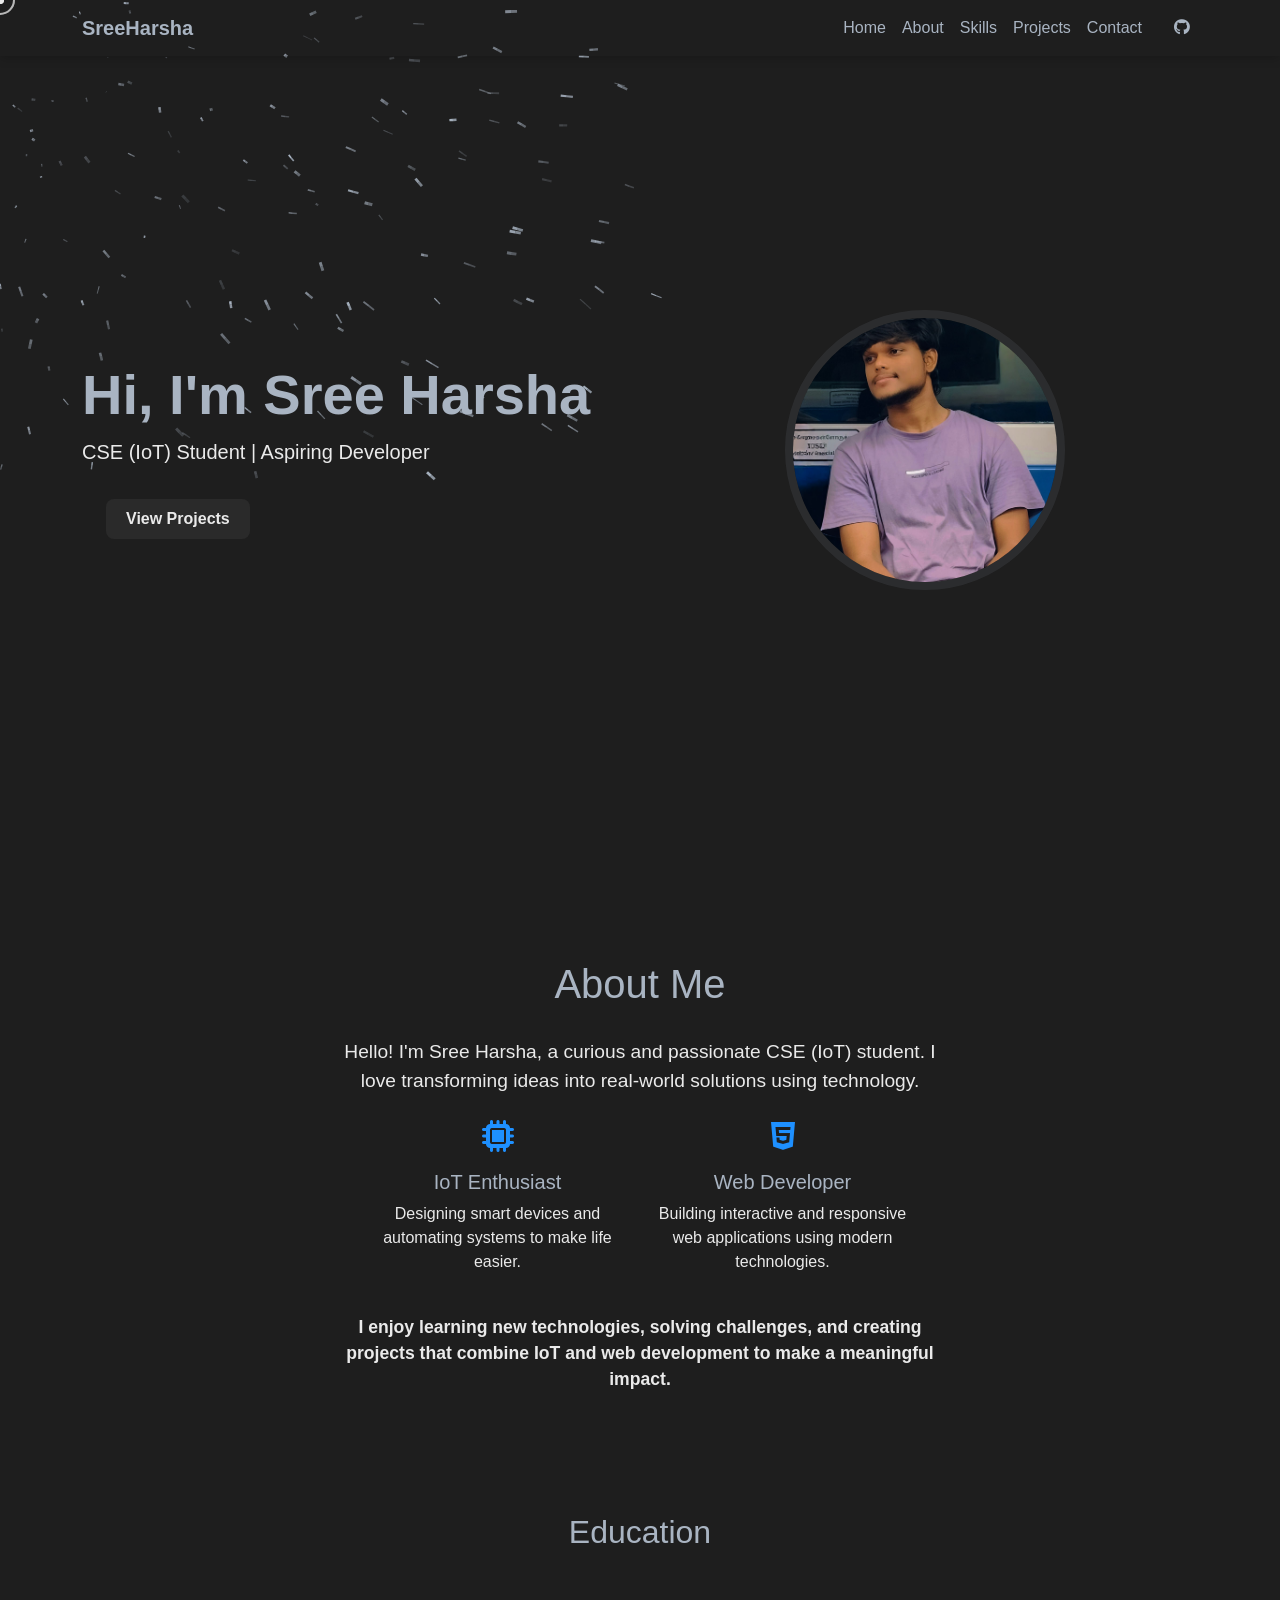
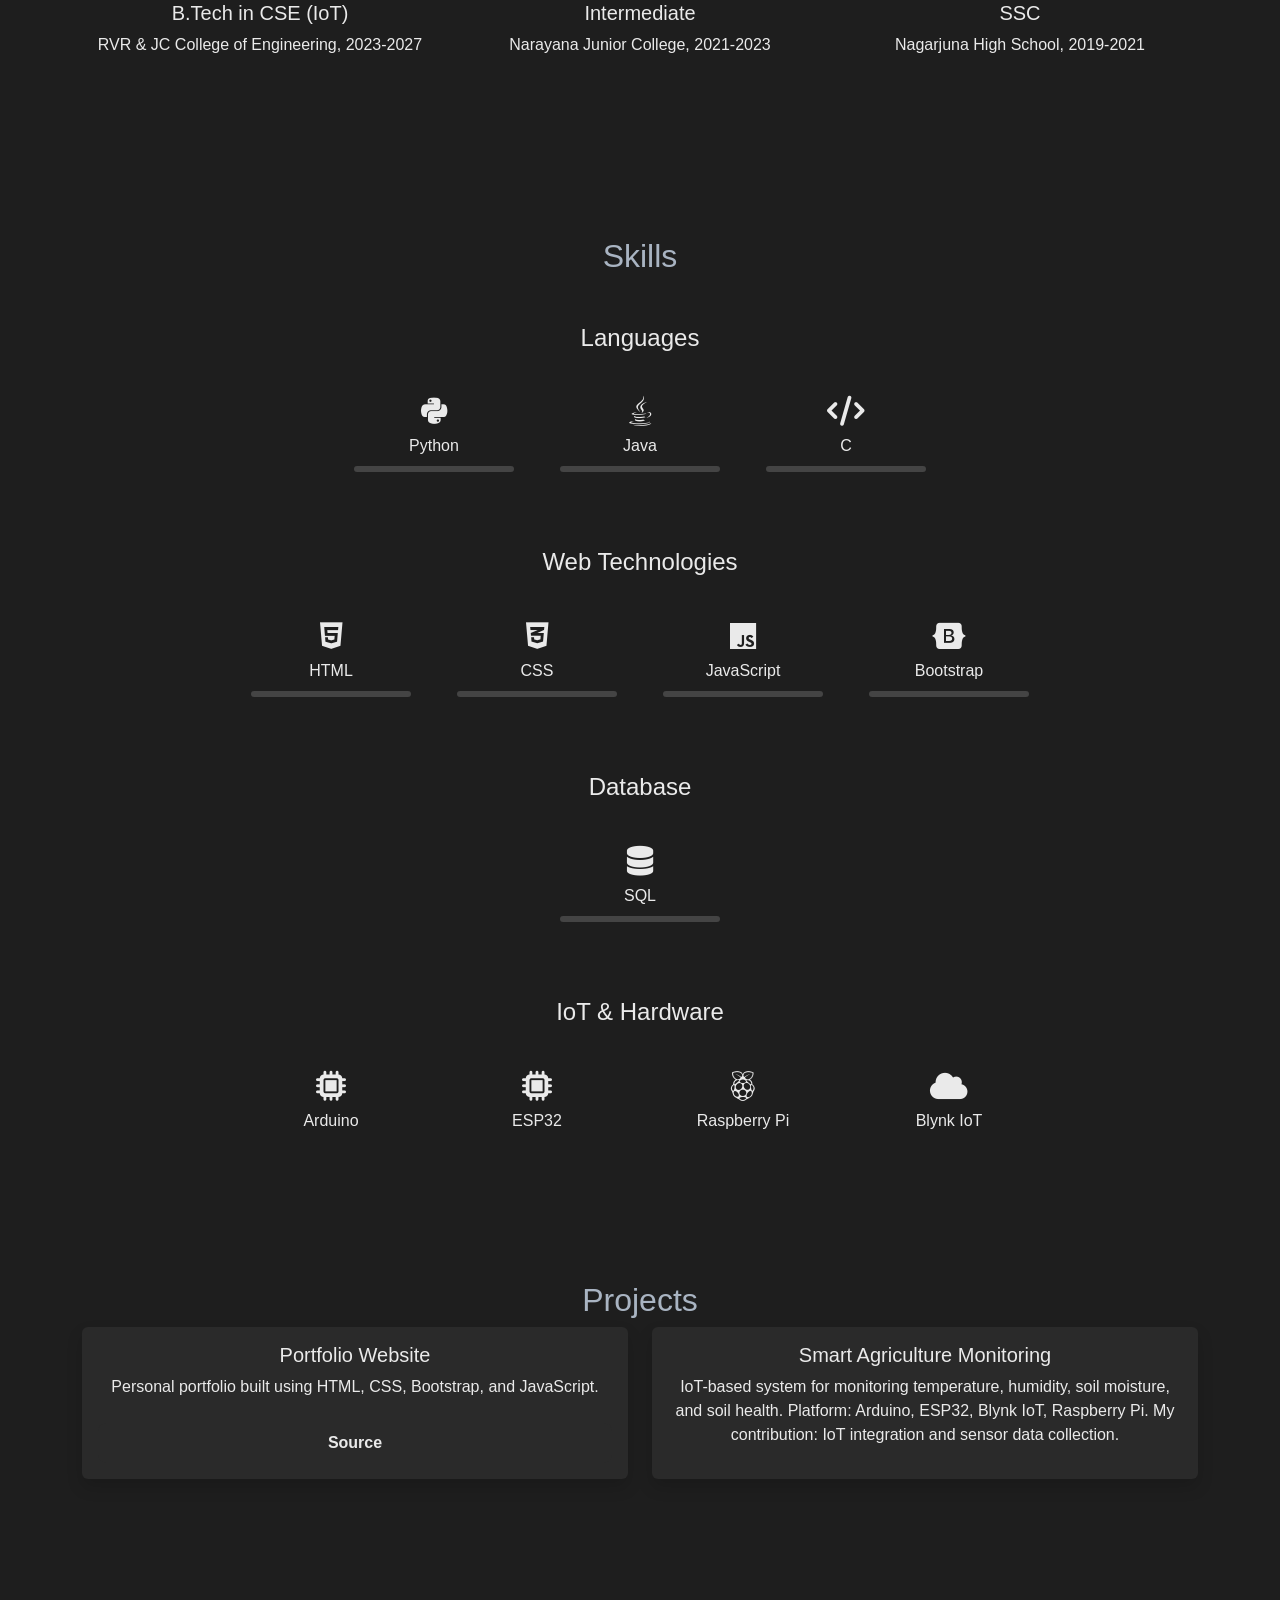
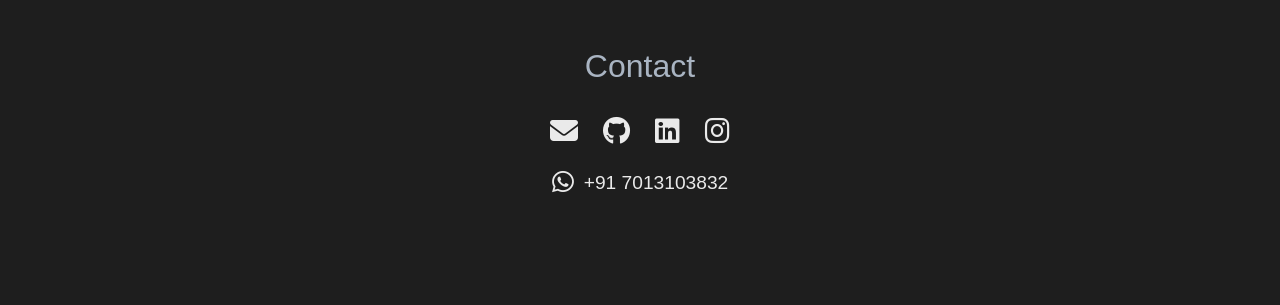
==== index.html @ 403f10e5 "Added code for portfolio" ====
<!DOCTYPE html>
<html lang="en">
<head>
  <meta charset="UTF-8">
  <title>Sree Harsha | Portfolio</title>
  <meta name="viewport" content="width=device-width, initial-scale=1">

  <!-- Font Awesome -->
  <link rel="stylesheet" href="https://cdnjs.cloudflare.com/ajax/libs/font-awesome/6.5.0/css/all.min.css">

  <!-- Bootstrap -->
  <link href="https://cdn.jsdelivr.net/npm/bootstrap@5.3.0/dist/css/bootstrap.min.css" rel="stylesheet">

  <!-- CSS -->
  <link rel="stylesheet" href="style.css">
</head>
<body>
    <!-- Particle Canvas -->
    <canvas id="particle-canvas"></canvas>

    <!-- Custom Cursor -->
    <div class="cursor"></div>
    <div class="cursor-follower"></div>

  <!-- Navbar -->
  <nav class="navbar navbar-expand-lg fixed-top">
    <div class="container">
      <a class="navbar-brand" href="#">SreeHarsha</a>
      <button class="navbar-toggler" data-bs-toggle="collapse" data-bs-target="#nav">
        <span class="navbar-toggler-icon"></span>
      </button>
      <div class="collapse navbar-collapse" id="nav">
        <ul class="navbar-nav ms-auto">
          <li class="nav-item"><a class="nav-link" href="#home">Home</a></li>
          <li class="nav-item"><a class="nav-link" href="#about">About</a></li>
          <li class="nav-item"><a class="nav-link" href="#skills">Skills</a></li>
          <li class="nav-item"><a class="nav-link" href="#projects">Projects</a></li>
          <li class="nav-item"><a class="nav-link" href="#contact">Contact</a></li>
          <li class="nav-item ms-3">
            <a class="nav-link github-icon" href="https://github.com/HarshaUmmaneni" target="_blank">
              <i class="fab fa-github"></i>
            </a>
          </li>
        </ul>
      </div>
    </div>
  </nav>

  <!-- HOME -->
  <section id="home" class="vh-100 d-flex align-items-center">
    <div class="container">
      <div class="row align-items-center">
        <div class="col-md-6 text-center text-md-start">
          <h1 class="display-4">Hi, I'm <span class="animated-dots">Sree Harsha</span></h1>
          <p class="lead">CSE (IoT) Student | Aspiring Developer</p>
          <a href="#projects" class="btn btn-custom mt-3 ms-4">View Projects</a>
        </div>
        <div class="col-md-6 text-center">
          <img src="profile.jpg" class="img-fluid profile-img" alt="Profile">
        </div>
      </div>
    </div>
  </section>

  <!-- ABOUT -->
  <section id="about">
    <div class="container text-center">
      <h2>About Me</h2>
      <p class="lead mb-4">
        Hello! I'm <strong>Sree Harsha</strong>, a curious and passionate CSE (IoT) student. 
        I love transforming ideas into real-world solutions using technology.
      </p>
      <div class="row justify-content-center mb-4">
        <div class="col-md-3 mb-3">
          <i class="fas fa-microchip fa-2x mb-2"></i>
          <h5>IoT Enthusiast</h5>
          <p>Designing smart devices and automating systems to make life easier.</p>
        </div>
        <div class="col-md-3 mb-3">
          <i class="fab fa-html5 fa-2x mb-2"></i>
          <h5>Web Developer</h5>
          <p>Building interactive and responsive web applications using modern technologies.</p>
        </div>
      </div>
      <p class="highlighted">
        I enjoy learning new technologies, solving challenges, and creating projects that combine 
        IoT and web development to make a meaningful impact.
      </p>
    </div>
  </section>

  <!-- EDUCATION -->
  <section id="education">
    <div class="container text-center">
      <h2>Education</h2>
      <div class="row justify-content-center mt-4">

        <!-- B.Tech -->
        <div class="col-md-4 mb-4 edu-card">
          <h5>B.Tech in CSE (IoT)</h5>
          <p>RVR & JC College of Engineering, 2023-2027</p>
        </div>

        <!-- Intermediate -->
        <div class="col-md-4 mb-4 edu-card">
          <h5>Intermediate</h5>
          <p>Narayana Junior College, 2021-2023</p>
        </div>

        <!-- SSC -->
        <div class="col-md-4 mb-4 edu-card">
          <h5>SSC</h5>
          <p>Nagarjuna High School, 2019-2021</p>
        </div>

      </div>
    </div>
  </section>

  <!-- SKILLS -->
  <section id="skills">
    <div class="container text-center">
      <h2>Skills</h2>

      <!-- Languages -->
      <h4 class="mt-5">Languages</h4>
      <div class="row justify-content-center mt-3">
        <div class="col-md-2 m-2 skill-btn">
          <i class="fab fa-python mb-2"></i><br>Python
          <div class="skill-bar"><div class="skill-level" style="--level: 60%;"></div></div>
        </div>
        <div class="col-md-2 m-2 skill-btn">
          <i class="fab fa-java mb-2"></i><br>Java
          <div class="skill-bar"><div class="skill-level" style="--level: 30%;"></div></div>
        </div>
        <div class="col-md-2 m-2 skill-btn">
          <i class="fas fa-code mb-2"></i><br>C
          <div class="skill-bar"><div class="skill-level" style="--level: 45%;"></div></div>
        </div>
      </div>

      <!-- Web Technologies -->
      <h4 class="mt-5">Web Technologies</h4>
      <div class="row justify-content-center mt-3">
        <div class="col-md-2 m-2 skill-btn">
          <i class="fab fa-html5 mb-2"></i><br>HTML
          <div class="skill-bar"><div class="skill-level" style="--level: 90%;"></div></div>
        </div>
        <div class="col-md-2 m-2 skill-btn">
          <i class="fab fa-css3-alt mb-2"></i><br>CSS
          <div class="skill-bar"><div class="skill-level" style="--level: 90%;"></div></div>
        </div>
        <div class="col-md-2 m-2 skill-btn">
          <i class="fab fa-js mb-2"></i><br>JavaScript
          <div class="skill-bar"><div class="skill-level" style="--level: 10%;"></div></div>
        </div>
        <div class="col-md-2 m-2 skill-btn">
          <i class="fab fa-bootstrap mb-2"></i><br>Bootstrap
          <div class="skill-bar"><div class="skill-level" style="--level: 80%;"></div></div>
        </div>
      </div>

      <!-- Database -->
      <h4 class="mt-5">Database</h4>
      <div class="row justify-content-center mt-3">
        <div class="col-md-2 m-2 skill-btn">
          <i class="fas fa-database mb-2"></i><br>SQL
          <div class="skill-bar"><div class="skill-level" style="--level: 60%;"></div></div>
        </div>
      </div>

      <!-- IoT & Hardware -->
      <h4 class="mt-5">IoT & Hardware</h4>
      <div class="row justify-content-center mt-3">
        <div class="col-md-2 m-2 skill-btn"><i class="fas fa-microchip mb-2"></i><br>Arduino</div>
        <div class="col-md-2 m-2 skill-btn"><i class="fas fa-microchip mb-2"></i><br>ESP32</div>
        <div class="col-md-2 m-2 skill-btn"><i class="fab fa-raspberry-pi mb-2"></i><br>Raspberry Pi</div>
        <div class="col-md-2 m-2 skill-btn"><i class="fas fa-cloud mb-2"></i><br>Blynk IoT</div>
      </div>

    </div>
  </section>

  <!-- PROJECTS -->
  <section id="projects">
    <div class="container text-center">
      <h2>Projects</h2>
      <div class="row">
        <!-- Portfolio Project -->
        <div class="col-md-6">
          <div class="card p-3 shadow">
            <h5>Portfolio Website</h5>
            <p>Personal portfolio built using HTML, CSS, Bootstrap, and JavaScript.</p>
            <a href="portfolio.html" class="btn btn-custom mt-2">Source</a>
          </div>
        </div>

        <!-- Smart Agriculture Monitoring -->
        <div class="col-md-6">
          <div class="card p-3 shadow">
            <h5>Smart Agriculture Monitoring</h5>
            <p>IoT-based system for monitoring temperature, humidity, soil moisture, and soil health. 
            Platform: Arduino, ESP32, Blynk IoT, Raspberry Pi. 
            My contribution: IoT integration and sensor data collection.</p>
          </div>
        </div>
      </div>
    </div>
  </section>

  <!-- CONTACT -->
  <section id="contact">
    <div class="container text-center py-5">
      <h2>Contact</h2>
      <div class="contact-logos d-flex justify-content-center flex-wrap mt-4 mb-3">
        <a href="mailto:sreeharshaummaneni@gmail.com" target="_blank" class="contact-icon">
          <i class="fas fa-envelope"></i>
        </a>
        <a href="https://github.com/HarshaUmmaneni" target="_blank" class="contact-icon">
          <i class="fab fa-github"></i>
        </a>
        <a href="https://www.linkedin.com/in/sreeharsha-ummaneni" target="_blank" class="contact-icon">
          <i class="fab fa-linkedin"></i>
        </a>
        <a href="https://www.instagram.com/harsha_ummaneni" target="_blank" class="contact-icon">
          <i class="fab fa-instagram"></i>
        </a>
      </div>
      <div class="mobile-contact mt-3">
        <i class="fab fa-whatsapp"></i> +91 7013103832
      </div>
    </div>
  </section>

  <!-- JS -->
  <script src="script.js"></script>
  <script src="https://cdn.jsdelivr.net/npm/bootstrap@5.3.0/dist/js/bootstrap.bundle.min.js"></script>
</body>
</html>
---- style.css ----
body {
  scroll-behavior: smooth;
  font-family: Arial, sans-serif;
  background-color: #1E1E1E;
  color: #EAEAEA;
  cursor: none; /* Hide default cursor */
}

/* Navbar */
.navbar {
  
  box-shadow: 0 2px 10px rgba(0, 0, 0, 0.2);
}

.navbar a {
  color: #A9B4C2 !important;
}

.nav-link {
  transition: 0.3s;
  padding: 6px 10px;
}

.nav-link:hover {
  color: #EAEAEA !important;
  transform: scale(1.1);
  box-shadow: 0 0 12px rgba(169, 180, 194, 0.8);
  border-radius: 5px;
}

.navbar-brand {
  color: #EAEAEA !important;
  font-weight: bold;
  transition: 0.3s;
}

.navbar-brand:hover {
  color: #A9B4C2 !important;
  text-shadow: 0 0 12px rgba(169, 180, 194, 0.9);
  transform: scale(1.05);
}

/* Headings */
h1, h2 {
  color: #A9B4C2;
}

.display-4 {
  font-weight: bold;
}

/* Profile Image */
.profile-img {
  width: 280px;
  height: 280px;
  object-fit: cover;
  border-radius: 50%;
  border: 8px solid rgba(169, 180, 194, 0.1);
  transition: transform 0.3s, box-shadow 0.3s;
}

.profile-img:hover {
  transform: scale(1.08);
  box-shadow: 0 0 25px rgba(169, 180, 194, 0.6);
}

/* Buttons */
.btn-custom {
  background-color: #2A2A2A;
  color: #EAEAEA;
  border: none;
  padding: 8px 20px;
  border-radius: 8px;
  font-weight: bold;
  transition: all 0.3s ease;
}

.btn-custom:hover {
  background-color: #A9B4C2;
  color: #1E1E1E;
  box-shadow: 0 0 15px rgba(169, 180, 194, 0.8);
  transform: translateY(-2px);
}

/* Sections */
section {
  padding: 60px 0;
}

#about p {
  max-width: 600px;
  margin: auto;
}

/* Cards */
.card {
  background-color: #2A2A2A;
  color: #EAEAEA;
  border: none;
  transition: transform 0.3s ease, box-shadow 0.3s ease;
}

.card:hover {
  transform: translateY(-10px) scale(1.02);
  box-shadow: 0 0 25px rgba(169, 180, 194, 0.6);
}

/* Skills */
.skill-btn {
  
  color: #EAEAEA;
  border-radius: 10px;
  padding: 20px 15px;
  text-align: center;
  transition: all 0.3s ease;
  cursor: pointer;
}

.skill-btn:hover {
  background-color: #A9B4C2;
  color: #1E1E1E;
  transform: translateY(-3px);
  box-shadow: 0 0 15px rgba(169, 180, 194, 0.8);
}

.skill-bar {
  width: 100%;
  height: 6px;
  background-color: #444;
  border-radius: 10px;
  margin-top: 8px;
  overflow: hidden;
}

.skill-level {
  width: 0;
  height: 100%;
  background-color: #1E90FF;
  border-radius: 10px;
  transition: width 1s ease;
}

.skill-btn:hover .skill-level {
  width: var(--level);
}

#skills i {
  font-size: 30px;
  animation: float 3s ease-in-out infinite;
}

@keyframes float {
  0% { transform: translateY(0); }
  50% { transform: translateY(-6px); }
  100% { transform: translateY(0); }
}

/* About Section */
#about h2 {
  font-size: 2.5rem;
  margin-bottom: 30px;
  color: #A9B4C2;
}

#about .lead {
  font-size: 1.2rem;
  color: #EAEAEA;
}

#about i {
  color: #1E90FF;
  transition: transform 0.3s;
}

#about i:hover {
  transform: scale(1.2) rotate(5deg);
}

#about h5 {
  margin-top: 10px;
  color: #A9B4C2;
}

#about .highlighted {
  margin-top: 20px;
  font-weight: bold;
  font-size: 1.1rem;
  color: #EAEAEA;
}

h1, h2, h5, p, a, .nav-link, .btn-custom {
  transition: transform 0.25s ease;
}

h1:hover, h2:hover, h5:hover, p:hover, a:hover, .nav-link:hover, .btn-custom:hover {
  transform: scale(1.03);
}

/* Contact Section */
/* Contact Section Transparent Background */
#contact {
  /* Remove background-color */
  /* background-color: #1E1E1E; */
  color: #EAEAEA;
  text-align: center;
  padding: 60px 0;
}

#contact h2 {
  color: #A9B4C2;
  margin-bottom: 25px;
}

#contact .contact-logos {
  display: flex;
  justify-content: center;
  flex-wrap: wrap;
  gap: 25px;
  margin-bottom: 15px;
}

#contact .contact-icon {
  font-size: 28px;
  color: #EAEAEA;
  transition: transform 0.3s ease, color 0.3s ease, text-shadow 0.3s ease;
}

#contact .contact-icon:hover {
  color: #A9B4C2;
  transform: scale(1.2);
  text-shadow: 0 0 12px #A9B4C2, 0 0 20px #A9B4C2, 0 0 30px #A9B4C2;
  border-radius: 50%;
}

#contact .mobile-contact {
  font-size: 1.2rem;
  display: flex;
  justify-content: center;
  align-items: center;
  gap: 10px;
}

#contact .mobile-contact i {
  font-size: 25px;
}

@media (max-width: 576px) {
  #contact .contact-logos {
    gap: 20px;
  }
}

/* Custom Cursor */
.cursor, .cursor-follower {
  position: fixed;
  top: 0;
  left: 0;
  pointer-events: none;
  border-radius: 50%;
  transform: translate(-50%, -50%);
  z-index: 9999;
}

.cursor {
  width: 8px;
  height: 8px;
  background-color: #EAEAEA; /* same as text */
}

.cursor-follower {
  width: 30px;
  height: 30px;
  border: 2px solid #EAEAEA;
  opacity: 0.5;
  transition: all 0.15s ease-out;
}

/* Cursor hover scale on interactive elements */
a:hover ~ .cursor, .btn-custom:hover ~ .cursor, 
.contact-icon:hover ~ .cursor, .skill-btn:hover ~ .cursor {
  transform: scale(1.5);
}

a:hover ~ .cursor-follower, .btn-custom:hover ~ .cursor-follower, 
.contact-icon:hover ~ .cursor-follower, .skill-btn:hover ~ .cursor-follower {
  transform: scale(2);
  border-color: #1E90FF;
}

.animated-dots::after {
  content: '';
  display: inline-block;
  width: 1ch;
  text-align: left;
  animation: dots 1.5s steps(3, end) infinite;
}

@keyframes dots {
  0%, 20% { content: ''; }
  40% { content: '.'; }
  60% { content: '..'; }
  80%, 100% { content: '...'; }
}

#education {
  
  color: #EAEAEA;
  padding: 60px 0;
}

#education h2 {
  color: #A9B4C2;
  margin-bottom: 30px;
}

.edu-card {
  /* keep it same as page */
  border-radius: 12px;
  padding: 20px;
  transition: transform 0.3s, box-shadow 0.3s;
}

.edu-card:hover {
  transform: translateY(-5px);
  box-shadow: 0 0 20px rgba(169, 180, 194, 0.6);
}

/* Particle Background */
#particle-canvas {
  position: fixed;
  top: 0;
  left: 0;
  width: 100%;
  height: 100%;
  z-index: -1; /* behind all content */
  background-color: #1E1E1E; /* same as your page */
}
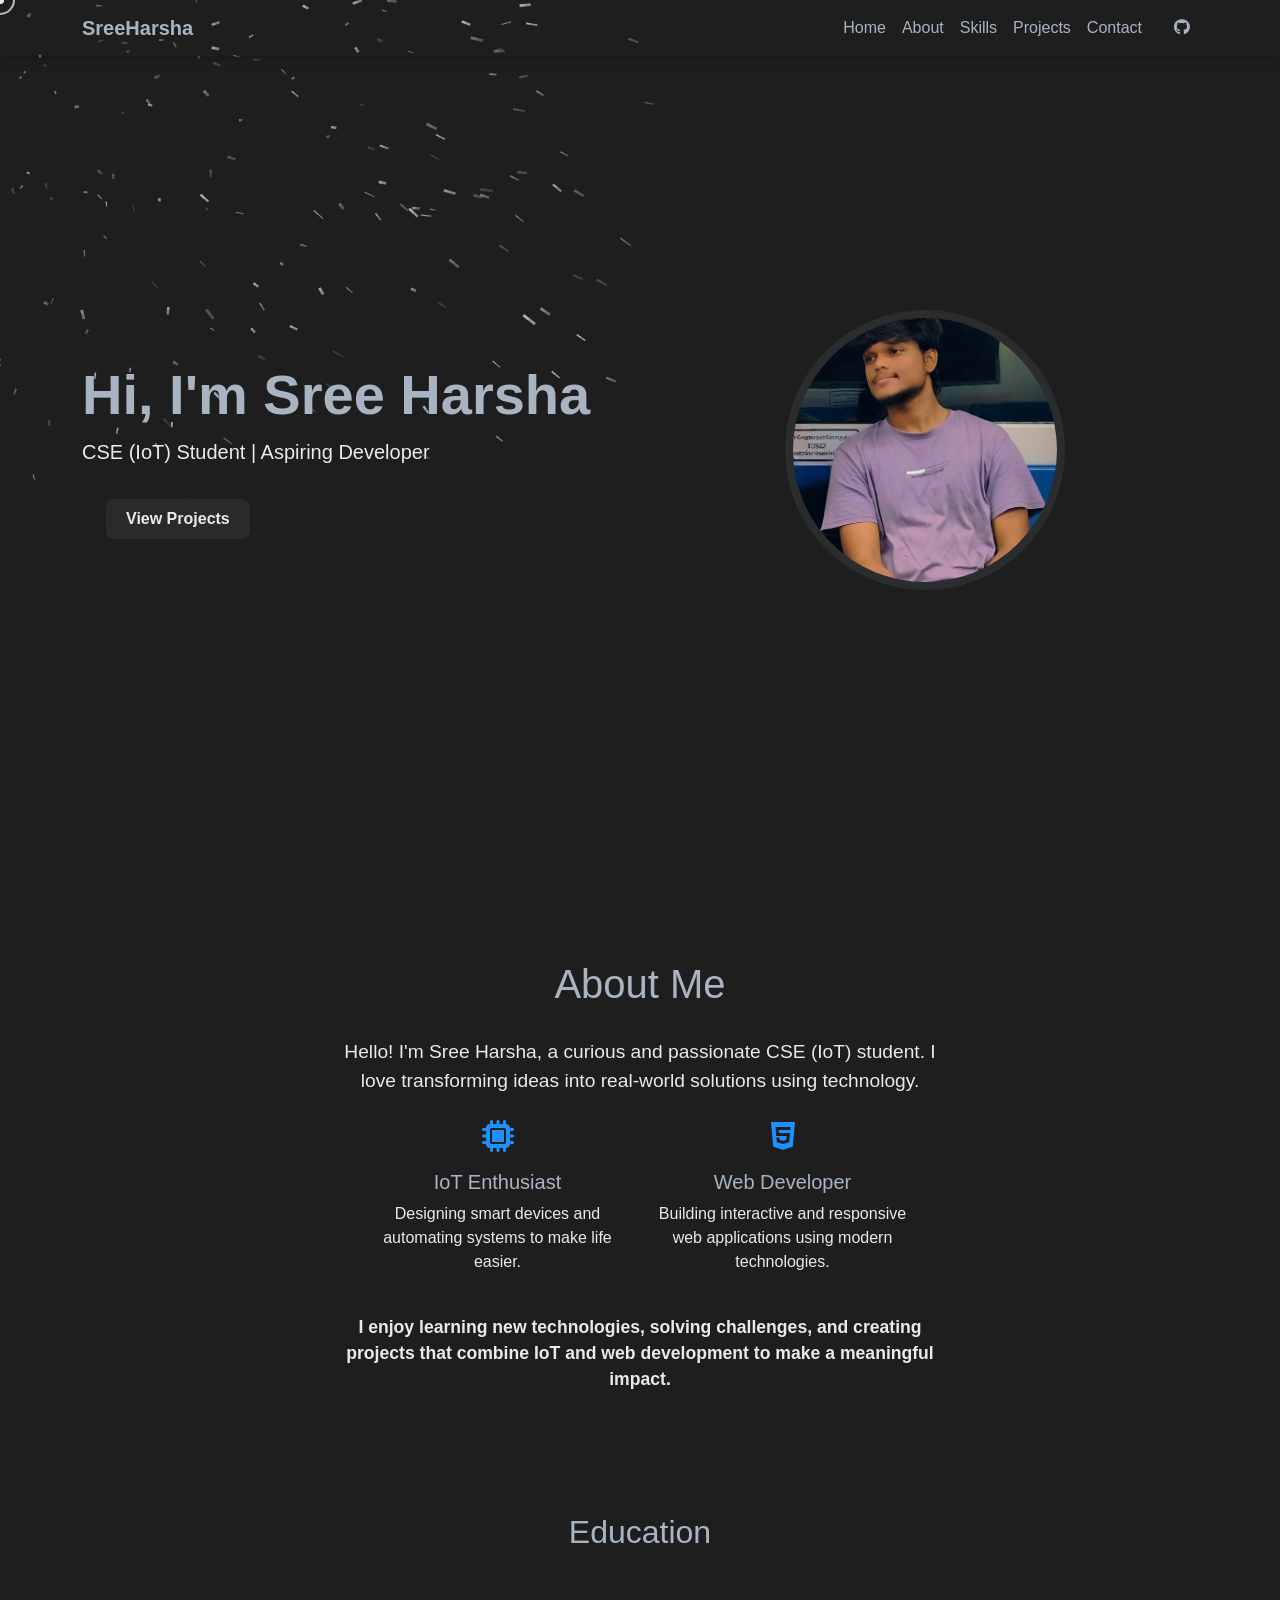
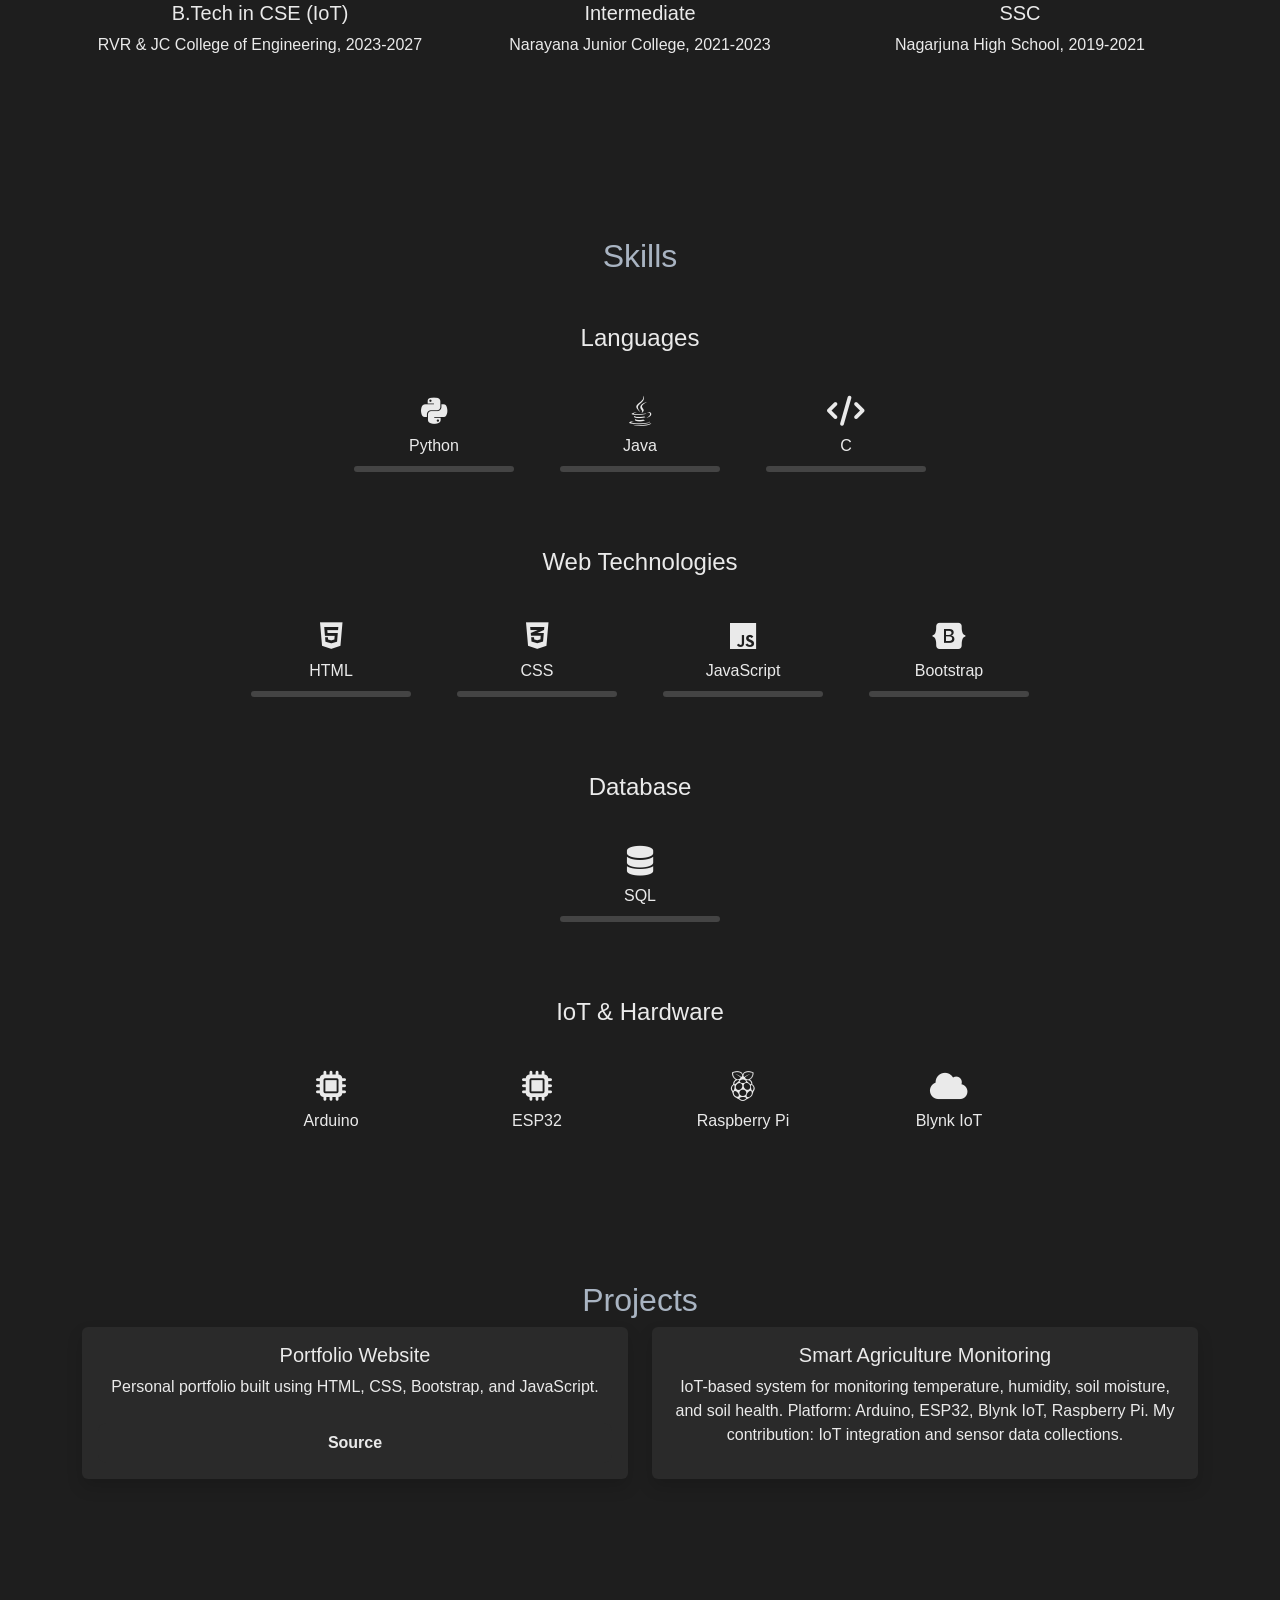
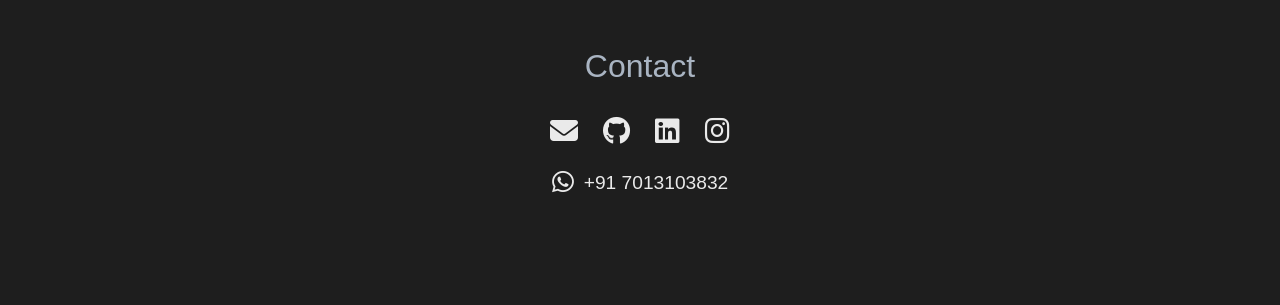
==== commit b8d11795: "modified index.html" ====
--- a/index.html
+++ b/index.html
@@ -201,7 +201,7 @@
             <h5>Smart Agriculture Monitoring</h5>
             <p>IoT-based system for monitoring temperature, humidity, soil moisture, and soil health. 
             Platform: Arduino, ESP32, Blynk IoT, Raspberry Pi. 
-            My contribution: IoT integration and sensor data collection.</p>
+            My contribution: IoT integration and sensor data collections.</p>
           </div>
         </div>
       </div>
